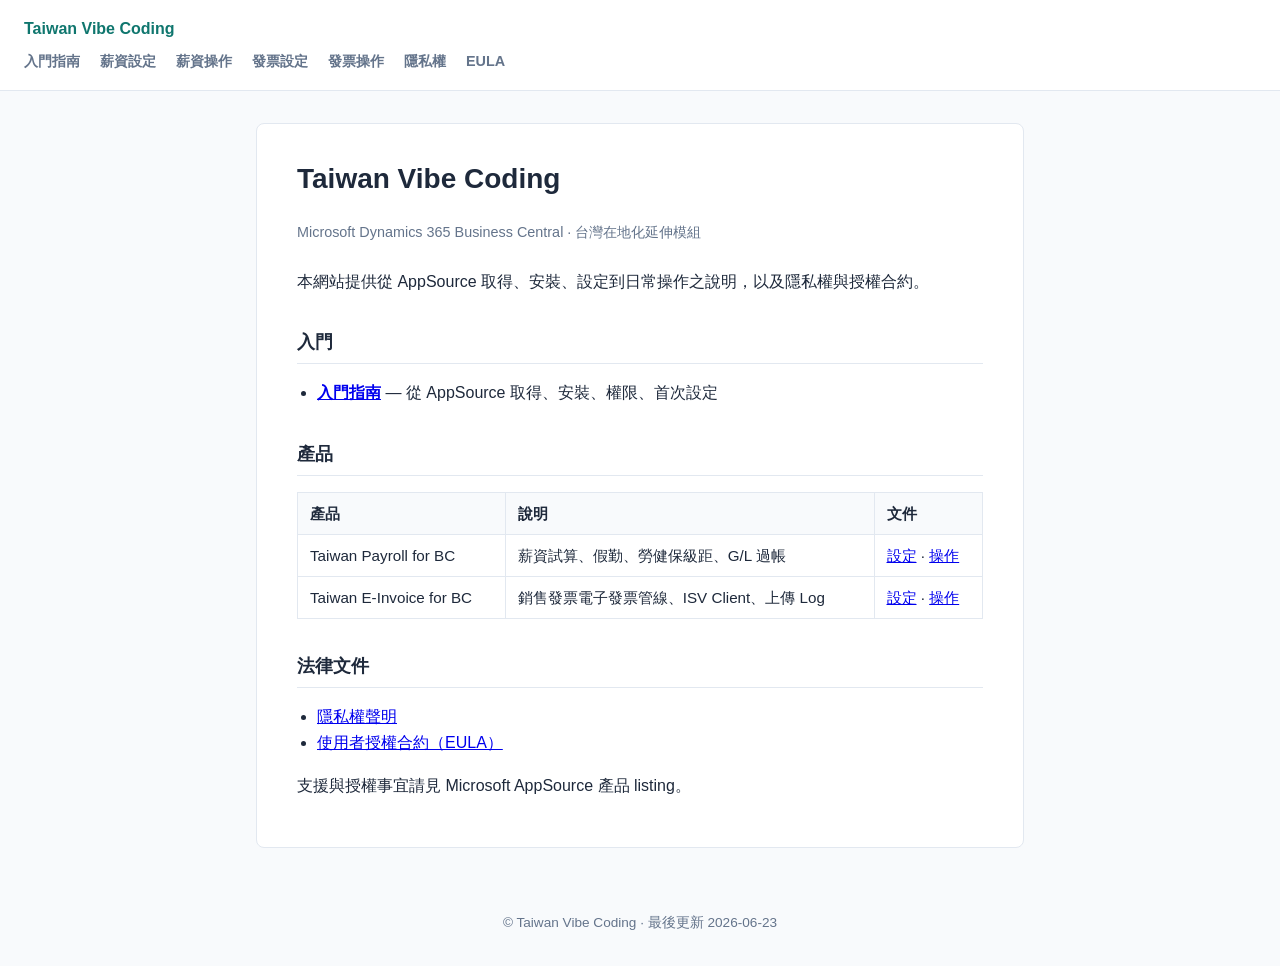
==== index.html @ a0aa7245 "Sync AppSource docs from taipei-seafood monorepo" ====
<!DOCTYPE html>
<html lang="zh-Hant">
<head>
  <meta charset="utf-8" />
  <meta name="viewport" content="width=device-width, initial-scale=1" />
  <title>Taiwan Vibe Coding — Business Central 延伸模組</title>
  <link rel="stylesheet" href="assets/style.css" />
</head>
<body>
  <header>
    <a href="index.html">Taiwan Vibe Coding</a>
    <nav>
      <a href="getting-started.html">入門指南</a>
      <a href="help/payroll.html">薪資設定</a>
      <a href="help/payroll-operations.html">薪資操作</a>
      <a href="help/einvoice.html">發票設定</a>
      <a href="help/einvoice-operations.html">發票操作</a>
      <a href="privacy.html">隱私權</a>
      <a href="eula.html">EULA</a>
    </nav>
  </header>
  <main>
    <h1>Taiwan Vibe Coding</h1>
    <p class="meta">Microsoft Dynamics 365 Business Central · 台灣在地化延伸模組</p>
    <p>本網站提供從 AppSource 取得、安裝、設定到日常操作之說明，以及隱私權與授權合約。</p>

    <h2>入門</h2>
    <ul>
      <li><a href="getting-started.html"><strong>入門指南</strong></a> — 從 AppSource 取得、安裝、權限、首次設定</li>
    </ul>

    <h2>產品</h2>
    <table>
      <thead><tr><th>產品</th><th>說明</th><th>文件</th></tr></thead>
      <tbody>
        <tr>
          <td>Taiwan Payroll for BC</td>
          <td>薪資試算、假勤、勞健保級距、G/L 過帳</td>
          <td><a href="help/payroll.html">設定</a> · <a href="help/payroll-operations.html">操作</a></td>
        </tr>
        <tr>
          <td>Taiwan E-Invoice for BC</td>
          <td>銷售發票電子發票管線、ISV Client、上傳 Log</td>
          <td><a href="help/einvoice.html">設定</a> · <a href="help/einvoice-operations.html">操作</a></td>
        </tr>
      </tbody>
    </table>

    <h2>法律文件</h2>
    <ul>
      <li><a href="privacy.html">隱私權聲明</a></li>
      <li><a href="eula.html">使用者授權合約（EULA）</a></li>
    </ul>
    <p>支援與授權事宜請見 Microsoft AppSource 產品 listing。</p>
  </main>
  <footer>© Taiwan Vibe Coding · 最後更新 2026-06-23</footer>
</body>
</html>
---- assets/style.css ----
:root {
  --bg: #f8fafc;
  --card: #fff;
  --text: #1e293b;
  --muted: #64748b;
  --accent: #0f766e;
  --border: #e2e8f0;
}
* { box-sizing: border-box; }
body {
  margin: 0;
  font-family: "Segoe UI", "PingFang TC", "Noto Sans TC", sans-serif;
  background: var(--bg);
  color: var(--text);
  line-height: 1.65;
}
header {
  background: var(--card);
  border-bottom: 1px solid var(--border);
  padding: 1rem 1.5rem;
}
header a { color: var(--accent); text-decoration: none; font-weight: 600; }
nav { margin-top: 0.5rem; font-size: 0.9rem; }
nav a { color: var(--muted); margin-right: 1rem; text-decoration: none; }
nav a:hover { color: var(--accent); }
main {
  max-width: 48rem;
  margin: 2rem auto;
  padding: 0 1.5rem 3rem;
  background: var(--card);
  border: 1px solid var(--border);
  border-radius: 8px;
  padding: 2rem 2.5rem;
}
h1 { font-size: 1.75rem; margin-top: 0; }
h2 { font-size: 1.15rem; margin-top: 2rem; border-bottom: 1px solid var(--border); padding-bottom: 0.35rem; }
.meta { color: var(--muted); font-size: 0.9rem; margin-bottom: 1.5rem; }
table { width: 100%; border-collapse: collapse; font-size: 0.95rem; margin: 1rem 0; }
th, td { border: 1px solid var(--border); padding: 0.5rem 0.75rem; text-align: left; }
th { background: var(--bg); }
ul { padding-left: 1.25rem; }
footer {
  text-align: center;
  color: var(--muted);
  font-size: 0.85rem;
  padding: 2rem 1rem;
}
pre {
  background: var(--bg);
  border: 1px solid var(--border);
  border-radius: 6px;
  padding: 1rem 1.25rem;
  overflow-x: auto;
  font-size: 0.9rem;
  line-height: 1.5;
}
code { font-size: 0.9em; background: var(--bg); padding: 0.1em 0.35em; border-radius: 4px; }
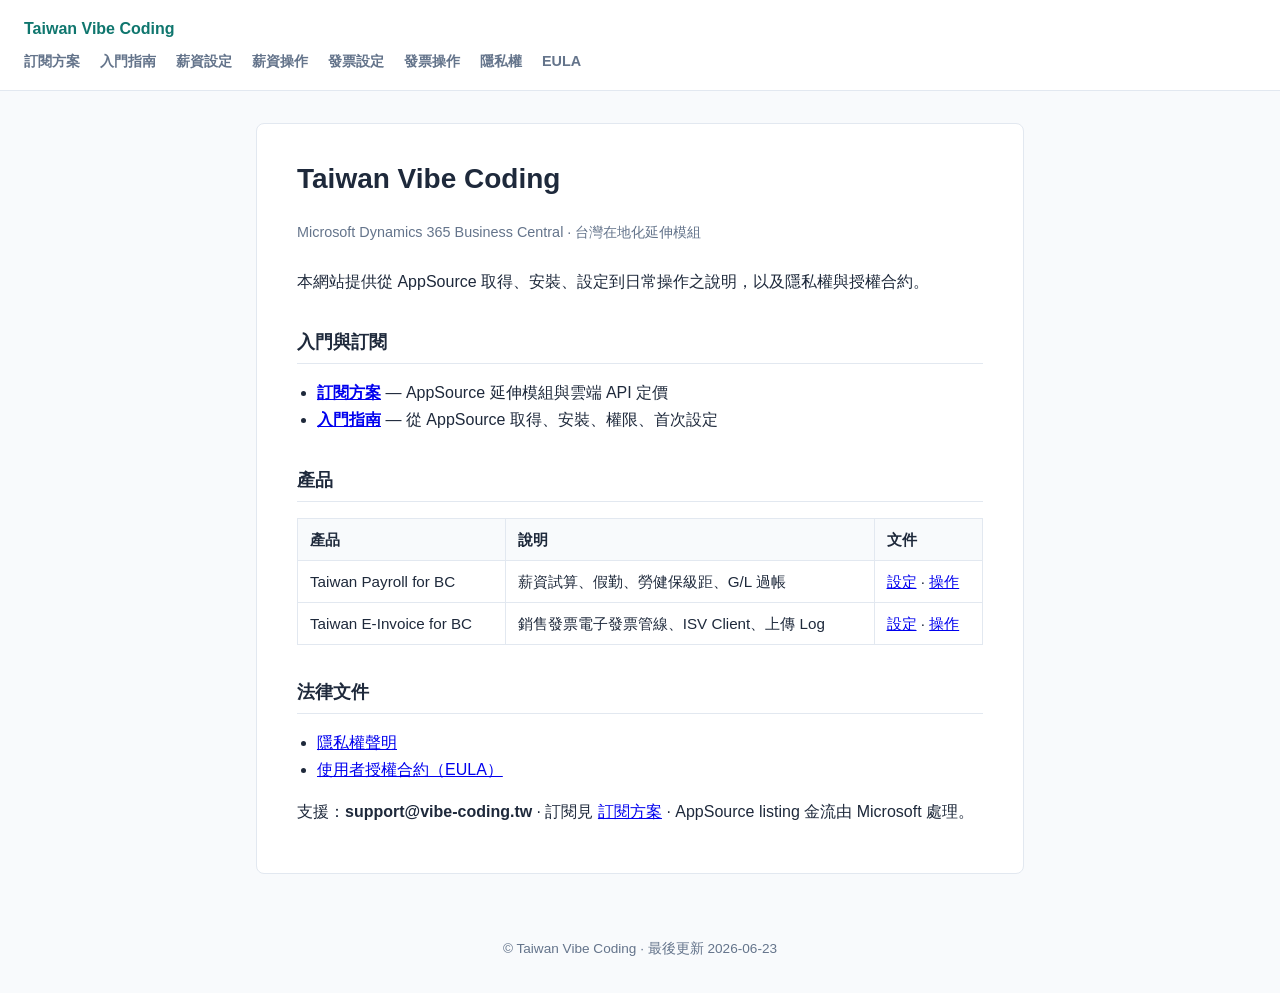
==== commit 05e18c6b: "Sync AppSource docs from taipei-seafood monorepo" ====
--- a/index.html
+++ b/index.html
@@ -10,6 +10,7 @@
   <header>
     <a href="index.html">Taiwan Vibe Coding</a>
     <nav>
+      <a href="pricing.html">訂閱方案</a>
       <a href="getting-started.html">入門指南</a>
       <a href="help/payroll.html">薪資設定</a>
       <a href="help/payroll-operations.html">薪資操作</a>
@@ -24,8 +25,9 @@
     <p class="meta">Microsoft Dynamics 365 Business Central · 台灣在地化延伸模組</p>
     <p>本網站提供從 AppSource 取得、安裝、設定到日常操作之說明，以及隱私權與授權合約。</p>
 
-    <h2>入門</h2>
+    <h2>入門與訂閱</h2>
     <ul>
+      <li><a href="pricing.html"><strong>訂閱方案</strong></a> — AppSource 延伸模組與雲端 API 定價</li>
       <li><a href="getting-started.html"><strong>入門指南</strong></a> — 從 AppSource 取得、安裝、權限、首次設定</li>
     </ul>
 
@@ -51,7 +53,7 @@
       <li><a href="privacy.html">隱私權聲明</a></li>
       <li><a href="eula.html">使用者授權合約（EULA）</a></li>
     </ul>
-    <p>支援與授權事宜請見 Microsoft AppSource 產品 listing。</p>
+    <p>支援：<strong>support@vibe-coding.tw</strong> · 訂閱見 <a href="pricing.html">訂閱方案</a> · AppSource listing 金流由 Microsoft 處理。</p>
   </main>
   <footer>© Taiwan Vibe Coding · 最後更新 2026-06-23</footer>
 </body>
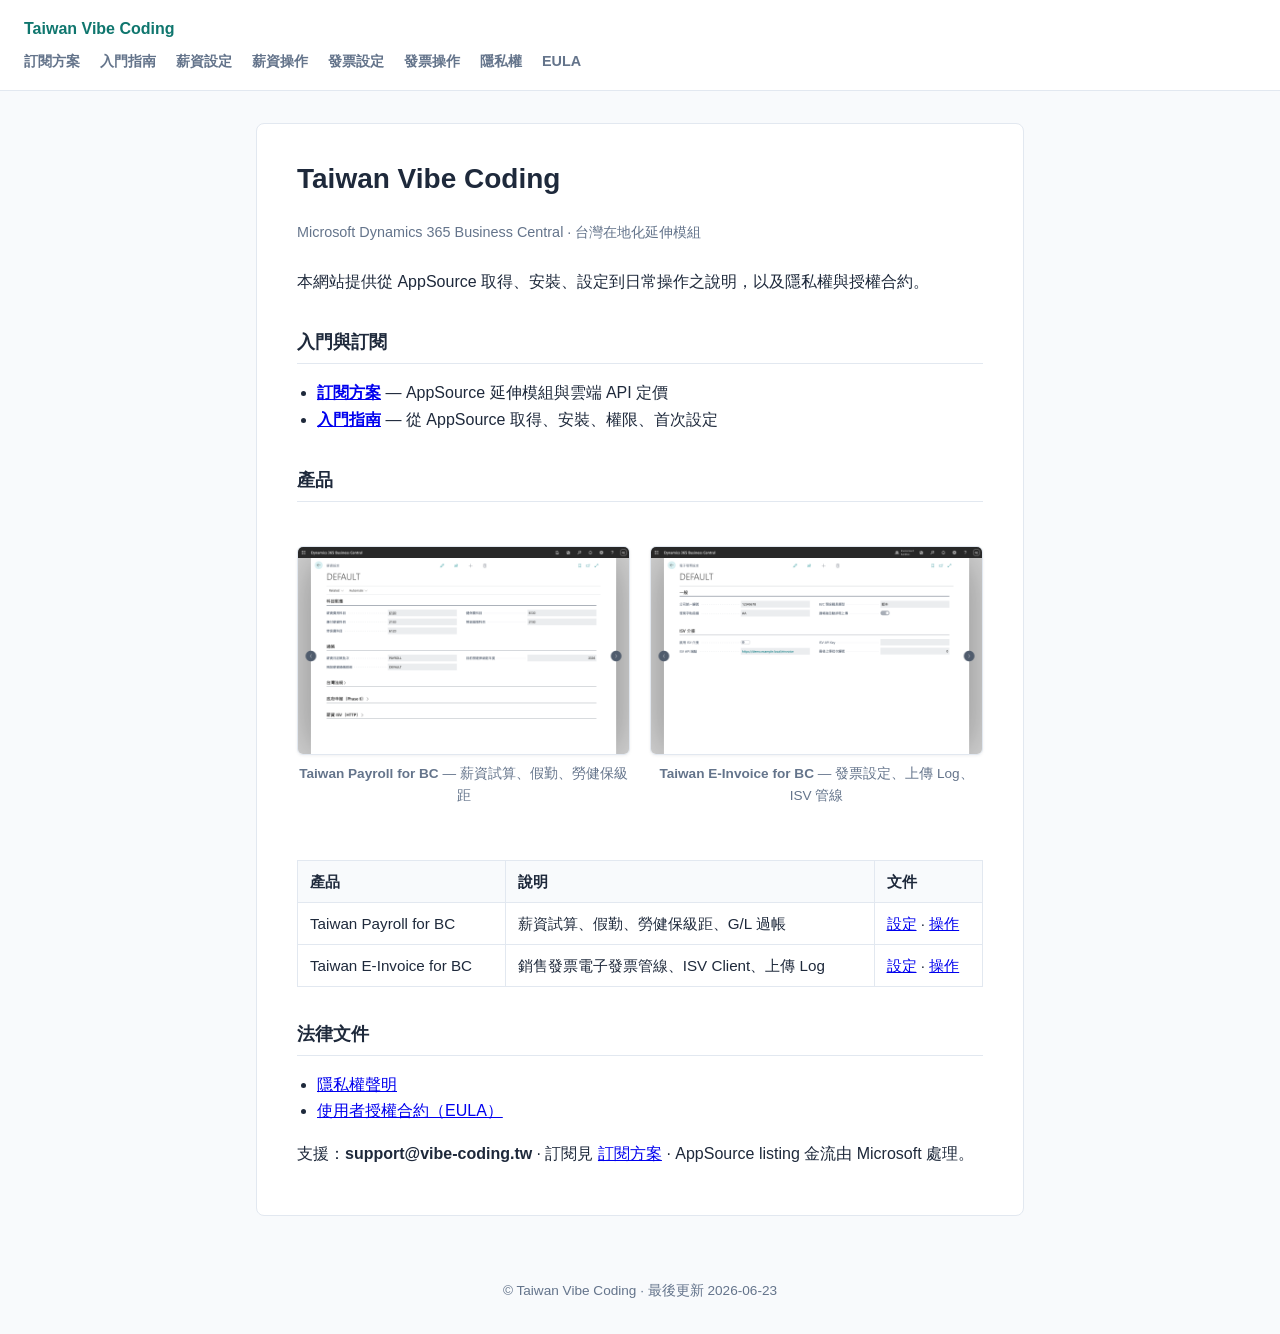
==== commit 4bbeaefa: "Sync AppSource docs from taipei-seafood monorepo" ====
--- a/index.html
+++ b/index.html
@@ -32,6 +32,16 @@
     </ul>
 
     <h2>產品</h2>
+    <div class="product-grid">
+      <figure class="screenshot">
+        <img src="assets/screenshots/p2/screenshot-01.png" alt="Taiwan Payroll for BC 薪資設定" loading="lazy" />
+        <figcaption><strong>Taiwan Payroll for BC</strong> — 薪資試算、假勤、勞健保級距</figcaption>
+      </figure>
+      <figure class="screenshot">
+        <img src="assets/screenshots/p4/screenshot-01.png" alt="Taiwan E-Invoice for BC 電子發票設定" loading="lazy" />
+        <figcaption><strong>Taiwan E-Invoice for BC</strong> — 發票設定、上傳 Log、ISV 管線</figcaption>
+      </figure>
+    </div>
     <table>
       <thead><tr><th>產品</th><th>說明</th><th>文件</th></tr></thead>
       <tbody>
--- a/assets/style.css
+++ b/assets/style.css
@@ -55,3 +55,30 @@
   line-height: 1.5;
 }
 code { font-size: 0.9em; background: var(--bg); padding: 0.1em 0.35em; border-radius: 4px; }
+figure.screenshot {
+  margin: 1.25rem 0 1.75rem;
+  padding: 0;
+}
+figure.screenshot img {
+  display: block;
+  max-width: 100%;
+  height: auto;
+  border: 1px solid var(--border);
+  border-radius: 6px;
+  box-shadow: 0 1px 3px rgba(15, 23, 42, 0.06);
+}
+figure.screenshot figcaption {
+  color: var(--muted);
+  font-size: 0.85rem;
+  margin-top: 0.5rem;
+  text-align: center;
+}
+.product-grid {
+  display: grid;
+  grid-template-columns: repeat(2, 1fr);
+  gap: 1.25rem;
+  margin: 1.5rem 0;
+}
+@media (max-width: 640px) {
+  .product-grid { grid-template-columns: 1fr; }
+}
